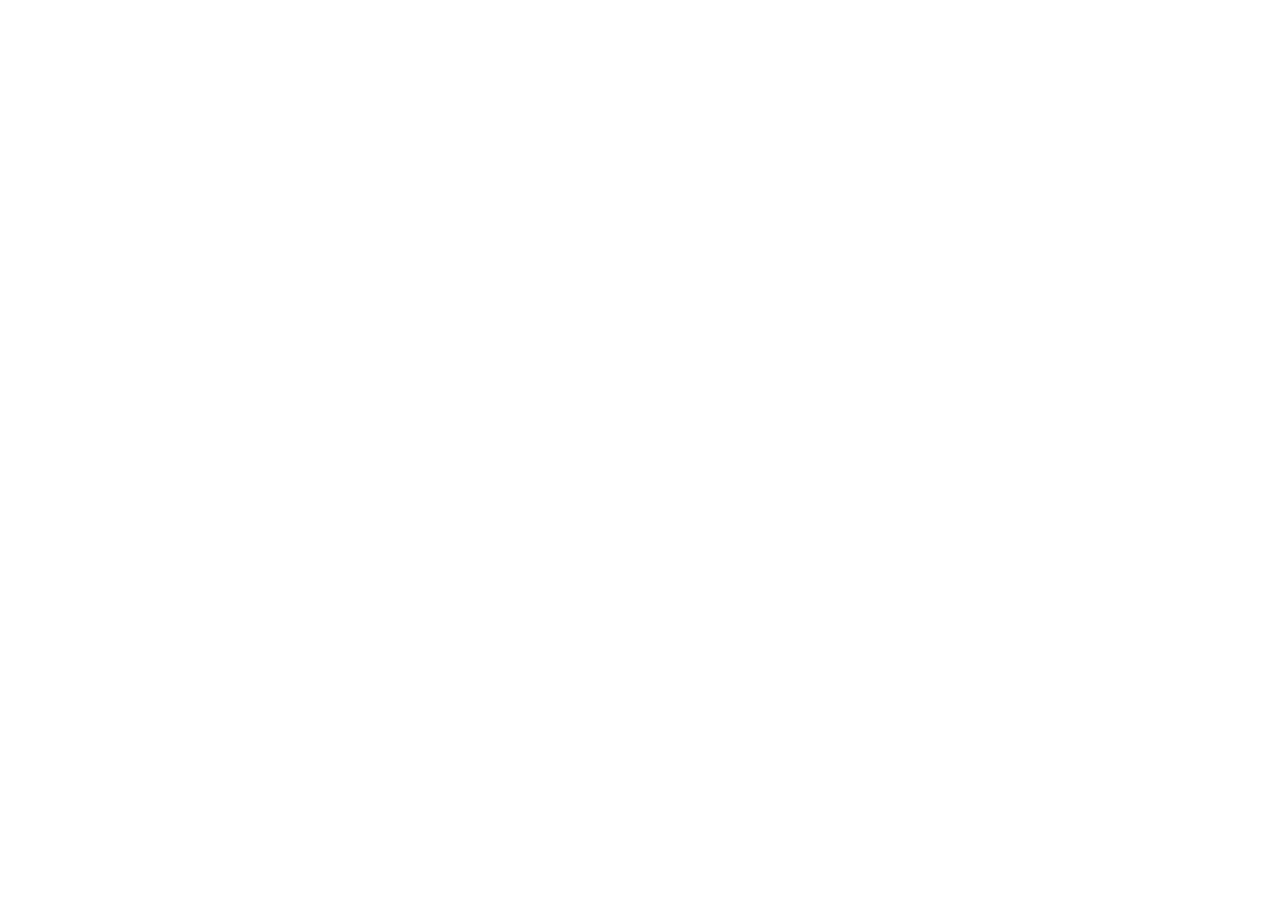
==== pages/contato.html @ ac5580b0 "chore: estrutura do projeto" ====
<!DOCTYPE html>
<html lang="en">
<head>
    <meta charset="UTF-8">
    <meta name="viewport" content="width=device-width, initial-scale=1.0">
    <link rel="stylesheet" href="../src/css/contato.css">
    <title>Contato</title>
</head>
<body>
    
    <script src="../src/js/contato.js"></script>
</body>
</html>
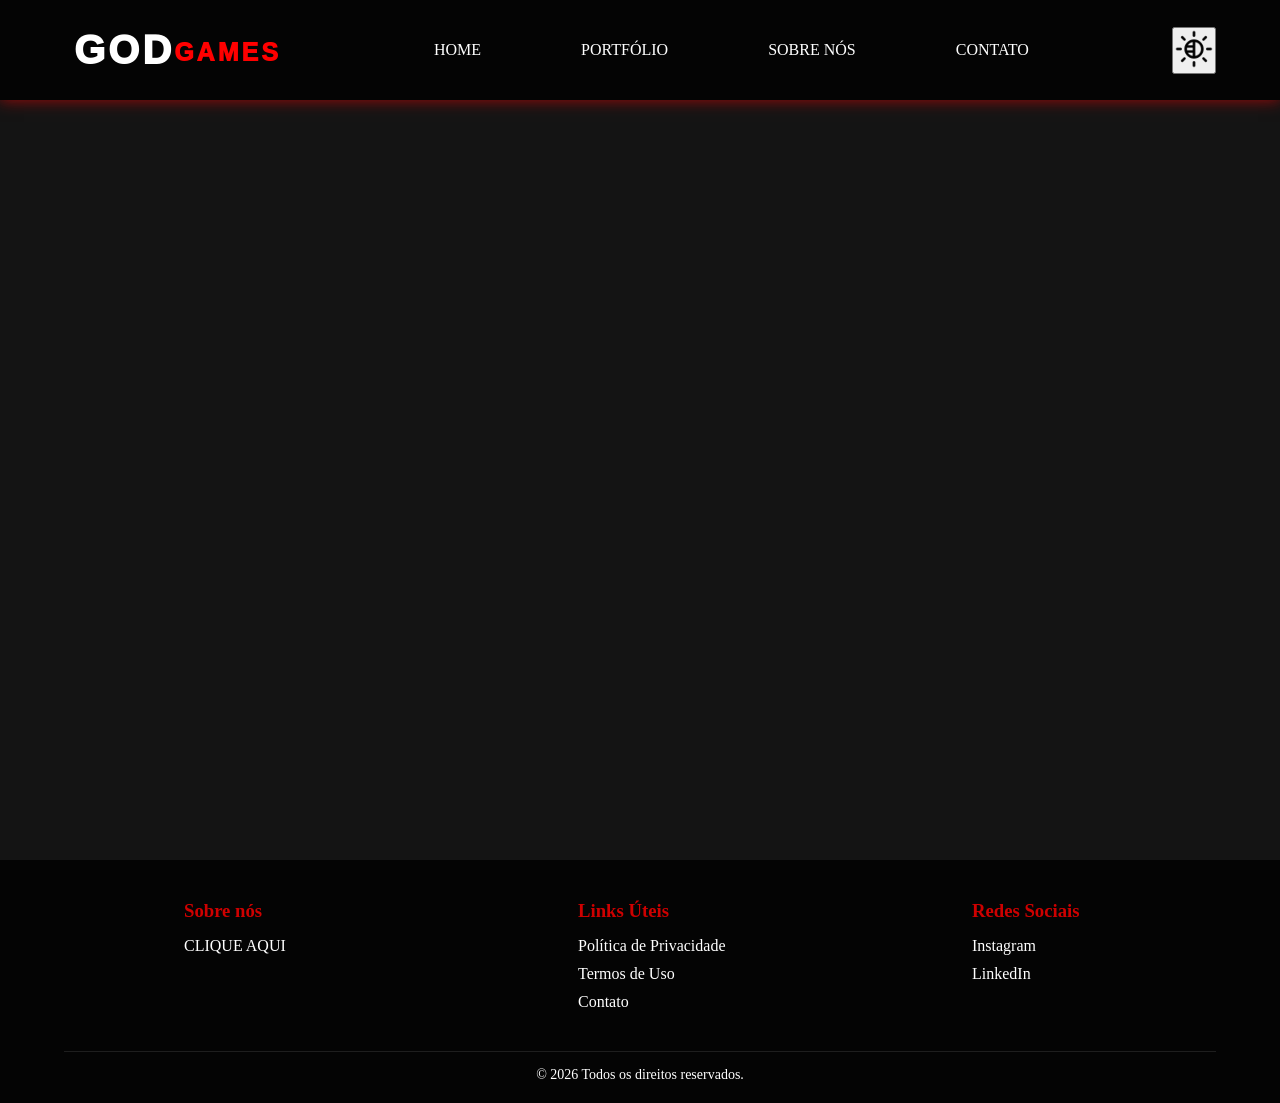
==== commit e1056163: "feat: pagina portifolio e hero" ====
--- a/pages/contato.html
+++ b/pages/contato.html
@@ -4,10 +4,58 @@
     <meta charset="UTF-8">
     <meta name="viewport" content="width=device-width, initial-scale=1.0">
     <link rel="stylesheet" href="../src/css/contato.css">
-    <title>Contato</title>
+    <title>SOBRE</title>
 </head>
 <body>
+    <header>
+        <h1 class="logo">GOD<span>GAMES</span></h1>
+        <nav class="nav-links" id="links">
+            <ul>
+                <li><a href="../index.html">Home</a></li>
+                <li><a href="../pages/portifolio.html">Portfólio</a></li>
+                <li><a href="../pages/sobre.html">Sobre Nós</a></li>
+                <li><a href="../pages/contato.html">Contato</a></li>
+            </ul>
+        </nav>
+        <li><button id="theme"><img src="../src/assets//imgs/icons8-modo-noturno-50.png" class="mode"></button></li>
+    </header>
+
+    <main>
+        
+    </main>
+
+    <footer class="footer-site">
+    <div class="container-footer">
+        <!-- Coluna 1: Sobre/Logo -->
+        <div class="coluna-footer">
+            <h3>Sobre nós</h3>
+            <ul>
+                <li><a href="../pages/sobre.html">CLIQUE AQUI</a></li>
+            </ul>
+        </div>
+        
+        <div class="coluna-footer">
+            <h3>Links Úteis</h3>
+            <ul>
+                <li><a href="#">Política de Privacidade</a></li>
+                <li><a href="#">Termos de Uso</a></li>
+                <li><a href="#">Contato</a></li>
+            </ul>
+        </div>
+
+        <div class="coluna-footer">
+            <h3>Redes Sociais</h3>
+            <ul>
+                <li><a href="https://www.instagram.com/23cunhaa/">Instagram</a></li>
+                <li><a href="https://www.linkedin.com/in/matheusmedeirosdacunha/">LinkedIn</a></li>
+            </ul>
+        </div>
+    </div>
     
+    <div class="footer-bottom">
+        <p>&copy; 2026 Todos os direitos reservados.</p>
+    </div>
+</footer>
     <script src="../src/js/contato.js"></script>
 </body>
 </html>
--- a/src/css/contato.css
+++ b/src/css/contato.css
@@ -0,0 +1,218 @@
+:root{
+    --color-primary:purple;
+    --bg-dark:#141414;
+    --text-color:#fff;
+    --text-color2:#ce0000;
+    --header-bg: rgba(0,0,0,0.8);
+    --border: rgba(196, 7, 7, 0.8);
+    --shadow: #ff0000;
+}
+
+.light-mode{
+    --color-primary:#ffffff;
+    --bg-dark:#e4e3e3;
+    --text-color:#141414;
+    --text-color2:#55c887;
+    --header-bg: rgba(64, 62, 72, 0.568);
+    --border: rgb(8, 149, 86);
+    --shadow: #55c887;
+}
+
+*{
+    margin:0;
+    padding:0;
+    box-sizing:border-box;
+}
+
+body{
+    background:var(--bg-dark);
+    color:var(--text-color);
+    transition: 0.3s, color 0.3s;
+    min-height: 100vh;
+}
+
+header{
+    display: flex;
+    max-height: 100px;
+    justify-content:space-between;
+    align-items: center;
+    padding: 20px 5%;
+    background: var(--header-bg);
+    list-style: none;
+    box-shadow: 0 0 15px var(--border);
+}
+
+.logo{
+    padding:10px;
+    font-family:Arial, Helvetica, sans-serif;
+    display: inline-block;
+    color: white;
+    letter-spacing: 3px;
+    animation: brilho 2s infinite alternate;
+    font-weight: 1000;
+    font-size: 40px;
+}
+
+.logo span{
+    position: relative;
+    color: var(--shadow);
+    font-size: 25px;
+    text-align: right;
+    bottom: 3px;
+}
+
+/* animação principal */
+@keyframes brilho {
+    0%{
+        text-shadow:
+        0 0 5px var(--shadow),
+        0 0 10px var(--shadow),
+        0 0 20px var(--shadow);
+        transform: scale(1);
+    }
+
+    100%{
+        text-shadow:
+        0 0 10px var(--shadow),
+        0 0 20px var(--shadow),
+        0 0 40px var(--shadow);
+        transform: scale(1.05);
+    }
+}
+
+.logo:hover{
+    animation: pulsar 0.4s infinite alternate;
+}
+
+@keyframes pulsar {
+    from{
+        transform: scale(1.05);
+        text-shadow:
+        0 0 10px var(--shadow),
+        0 0 20px var(--shadow),
+        0 0 40px var(--shadow);
+    }
+
+    to{
+        transform: scale(1.15);
+        text-shadow:
+        0 0 20px var(--shadow),
+        0 0 40px var(--shadow),
+        0 0 60px var(--shadow);
+    }
+}
+
+@keyframes acender {
+    to {
+        color: #fff;
+        text-shadow: 0 0 10px var(--shadow), 0 0 20px #8d5959;
+    }
+}
+
+header nav ul{
+    display:flex;
+    list-style:none;
+    align-items:center;
+}
+
+header nav ul li{
+    padding:20px;
+}
+
+header nav ul li a{
+    color:var(--text-color);
+    text-decoration:none;
+    display:inline-block; 
+    transition: 0.3s ease;
+    text-transform: uppercase;
+    
+}
+
+header nav ul li a:hover{
+    color:var(--text-color2);
+    transform: scale(1.5); 
+}
+
+.nav-links {
+  display: flex;
+  flex-grow: 1;
+  justify-content: center;
+  gap: 20px;
+ 
+}
+ 
+.nav-links a {
+    text-decoration: none;
+    color: var(--color5);
+    font-weight:500;
+    padding: 30px;
+}
+.mode{
+    width:40px;
+    height:40px;
+    border: #141414;
+    border-radius: 20px;
+    cursor: pointer;
+}
+
+.footer-site{
+    background: var(--header-bg);
+    color: var(--text-color);
+    padding: 40px 5% 20px;
+    margin-top: 40px;
+}
+
+.container-footer{
+    display: flex;
+    position: relative;
+    justify-content: space-between;
+    flex-wrap: wrap;
+    left: 120px;
+    gap: 30px;
+}
+
+.coluna-footer{
+    flex: 1;
+    min-width: 200px;
+}
+
+.coluna-footer h3{
+    margin-bottom: 15px;
+    color: var(--text-color2);
+}
+
+.coluna-footer p{
+    font-size: 14px;
+    line-height: 1.6;
+}
+
+.coluna-footer ul{
+    list-style: none;
+}
+
+.coluna-footer ul li{
+    margin-bottom: 10px;
+}
+
+.coluna-footer ul li a{
+    color: var(--text-color);
+    text-decoration: none;
+    transition: 0.3s;
+}
+
+.coluna-footer ul li a:hover{
+    color: var(--text-color2);
+    padding-left: 5px;
+}
+
+.footer-bottom{
+    text-align: center;
+    margin-top: 30px;
+    padding-top: 15px;
+    border-top: 1px solid rgba(255,255,255,0.1);
+    font-size: 14px;
+}
+
+main{
+    min-height: 80vh;
+}
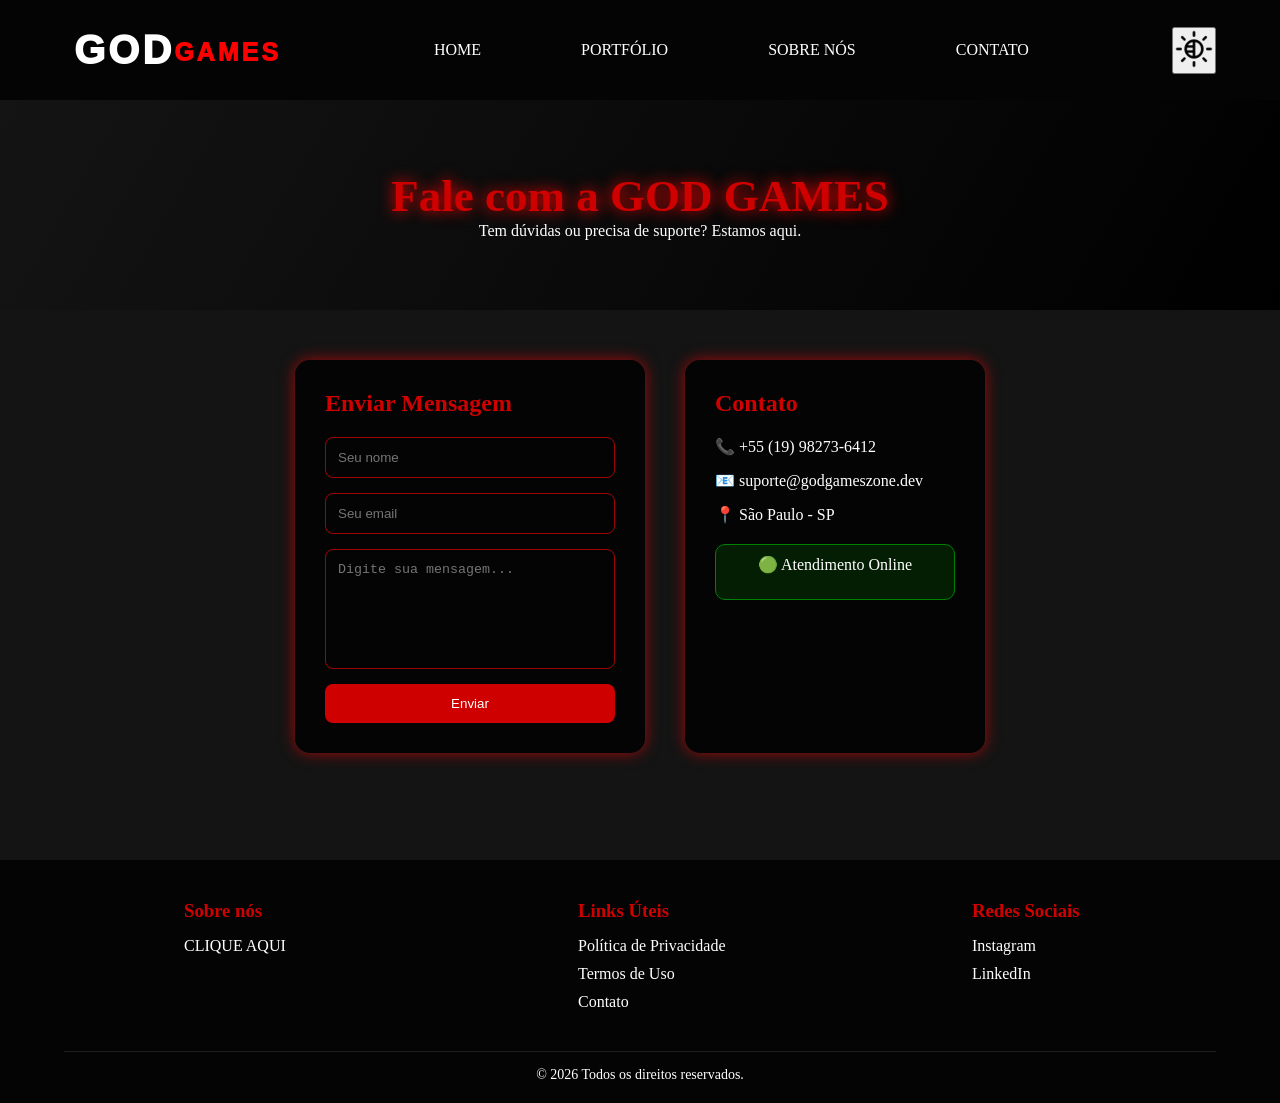
==== commit 10e6ff0e: "feat: paginas home sobre e contato" ====
--- a/pages/contato.html
+++ b/pages/contato.html
@@ -21,7 +21,39 @@
     </header>
 
     <main>
-        
+        <section class="contato-hero">
+            <h1>Fale com a GOD GAMES</h1>
+            <p>Tem dúvidas ou precisa de suporte? Estamos aqui.</p>
+        </section>
+
+        <section class="contato-container">
+
+            <!-- FORMULÁRIO -->
+            <div class="form-contato">
+                <h2>Enviar Mensagem</h2>
+
+                <form>
+                    <input type="text" placeholder="Seu nome" required>
+                    <input type="email" placeholder="Seu email" required>
+                    <textarea placeholder="Digite sua mensagem..." required></textarea>
+                    <button type="submit">Enviar</button>
+                </form>
+            </div>
+
+            <!-- INFORMAÇÕES -->
+            <div class="info-contato">
+                <h2>Contato</h2>
+
+                <p>📞 +55 (19) 98273-6412</p>
+                <p>📧 suporte@godgameszone.dev</p>
+                <p>📍 São Paulo - SP</p>
+
+                <div class="box-status">
+                    <p>🟢 Atendimento Online</p>
+                </div>
+            </div>
+
+        </section>
     </main>
 
     <footer class="footer-site">
@@ -56,6 +88,6 @@
         <p>&copy; 2026 Todos os direitos reservados.</p>
     </div>
 </footer>
-    <script src="../src/js/contato.js"></script>
+    <script src="../src/js/script.js"></script>
 </body>
 </html>
--- a/src/css/contato.css
+++ b/src/css/contato.css
@@ -215,4 +215,101 @@
 
 main{
     min-height: 80vh;
+}
+
+.contato-hero{
+    text-align: center;
+    padding: 70px 20px;
+    background: linear-gradient(120deg, var(--bg-dark), #000);
+}
+
+.contato-hero h1{
+    font-size: 45px;
+    color: var(--text-color2);
+    text-shadow: 0 0 15px var(--shadow);
+}
+
+.contato-container{
+    display: flex;
+    justify-content: center;
+    gap: 40px;
+    padding: 50px 5%;
+    flex-wrap: wrap;
+}
+
+/* FORM */
+.form-contato{
+    background: var(--header-bg);
+    padding: 30px;
+    border-radius: 15px;
+    width: 350px;
+    box-shadow: 0 0 15px var(--border);
+}
+
+.form-contato h2{
+    margin-bottom: 20px;
+    color: var(--text-color2);
+}
+
+.form-contato form{
+    display: flex;
+    flex-direction: column;
+    gap: 15px;
+}
+
+.form-contato input,
+.form-contato textarea{
+    padding: 12px;
+    border: 1px solid var(--border);
+    background: transparent;
+    color: var(--text-color);
+    border-radius: 8px;
+    outline: none;
+}
+
+.form-contato textarea{
+    height: 120px;
+    resize: none;
+}
+
+.form-contato button{
+    padding: 12px;
+    background: var(--text-color2);
+    border: none;
+    color: white;
+    border-radius: 8px;
+    cursor: pointer;
+    transition: 0.3s;
+}
+
+.form-contato button:hover{
+    transform: scale(1.05);
+    box-shadow: 0 0 15px var(--shadow);
+}
+
+/* INFO */
+.info-contato{
+    background: var(--header-bg);
+    padding: 30px;
+    border-radius: 15px;
+    width: 300px;
+    box-shadow: 0 0 15px var(--border);
+}
+
+.info-contato h2{
+    margin-bottom: 20px;
+    color: var(--text-color2);
+}
+
+.info-contato p{
+    margin-bottom: 15px;
+}
+
+.box-status{
+    margin-top: 20px;
+    padding: 10px;
+    text-align: center;
+    border-radius: 10px;
+    background: rgba(0,255,0,0.1);
+    border: 1px solid green;
 }
